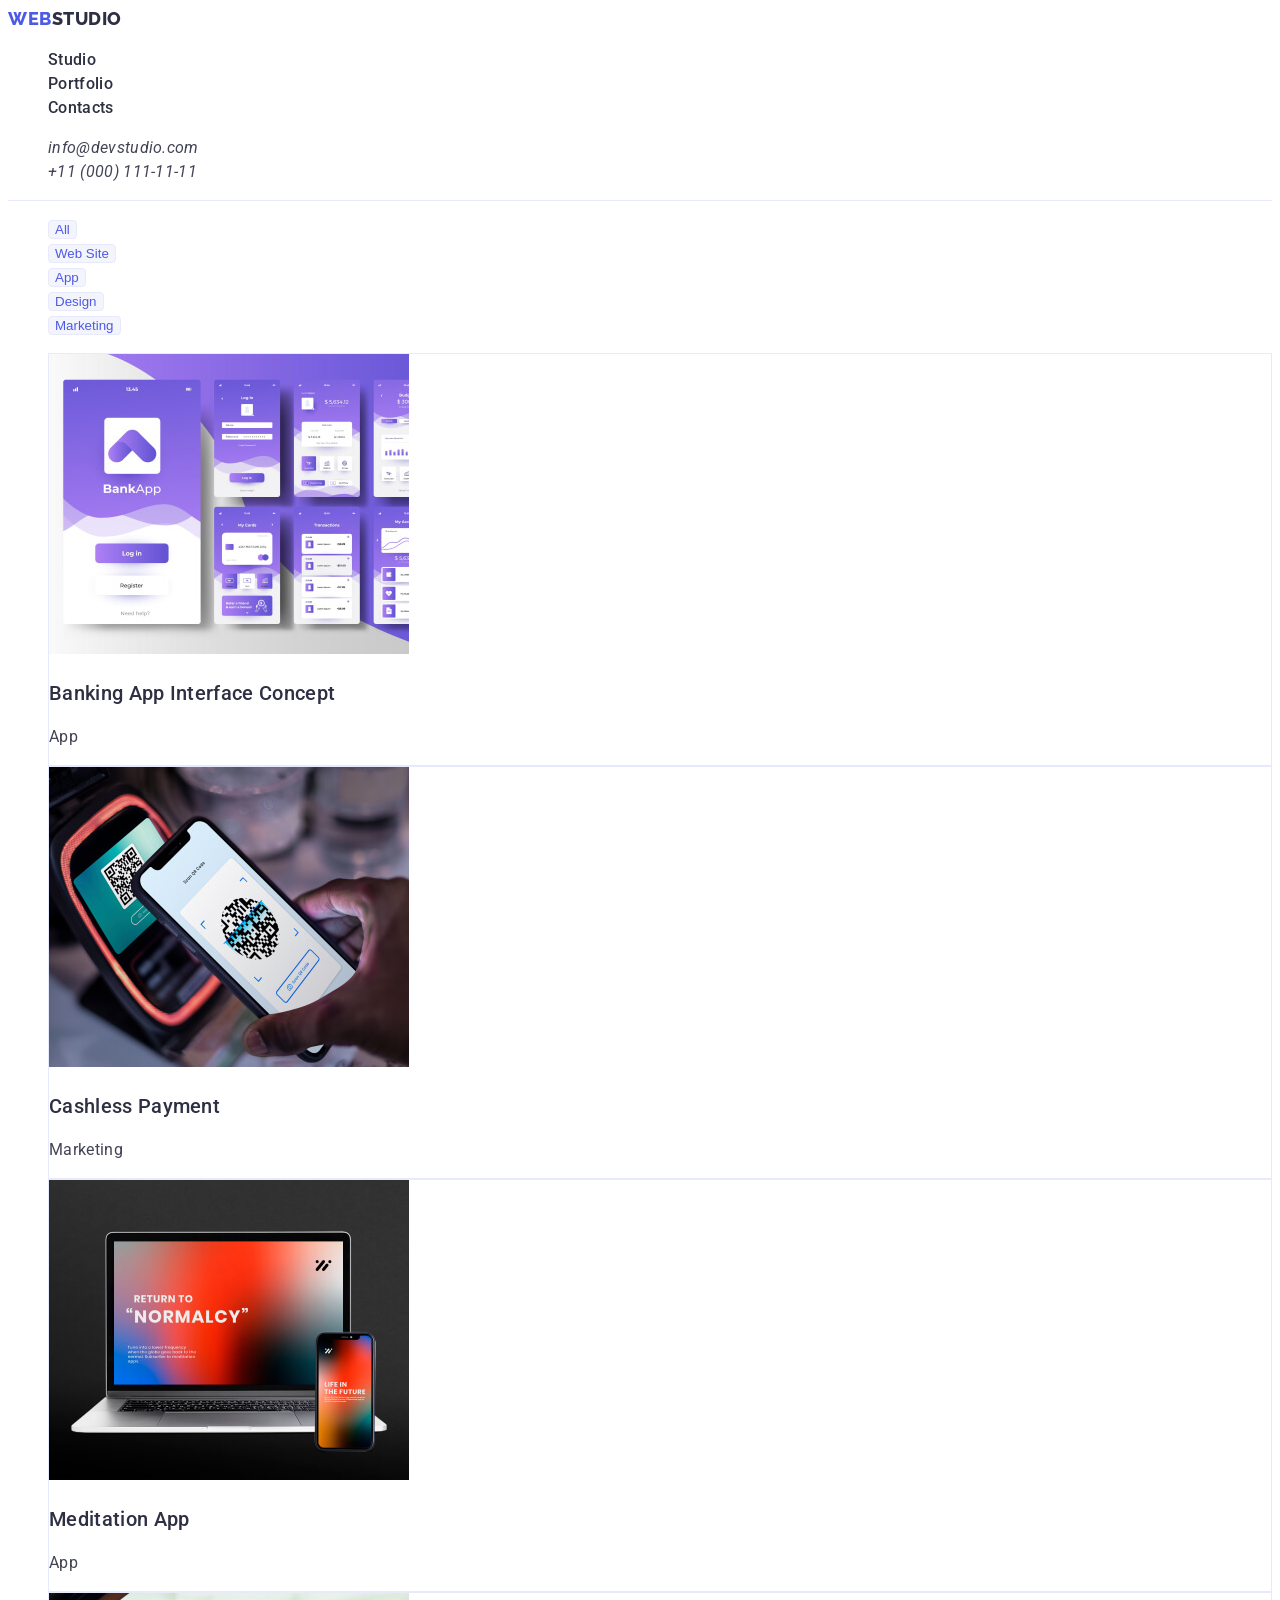
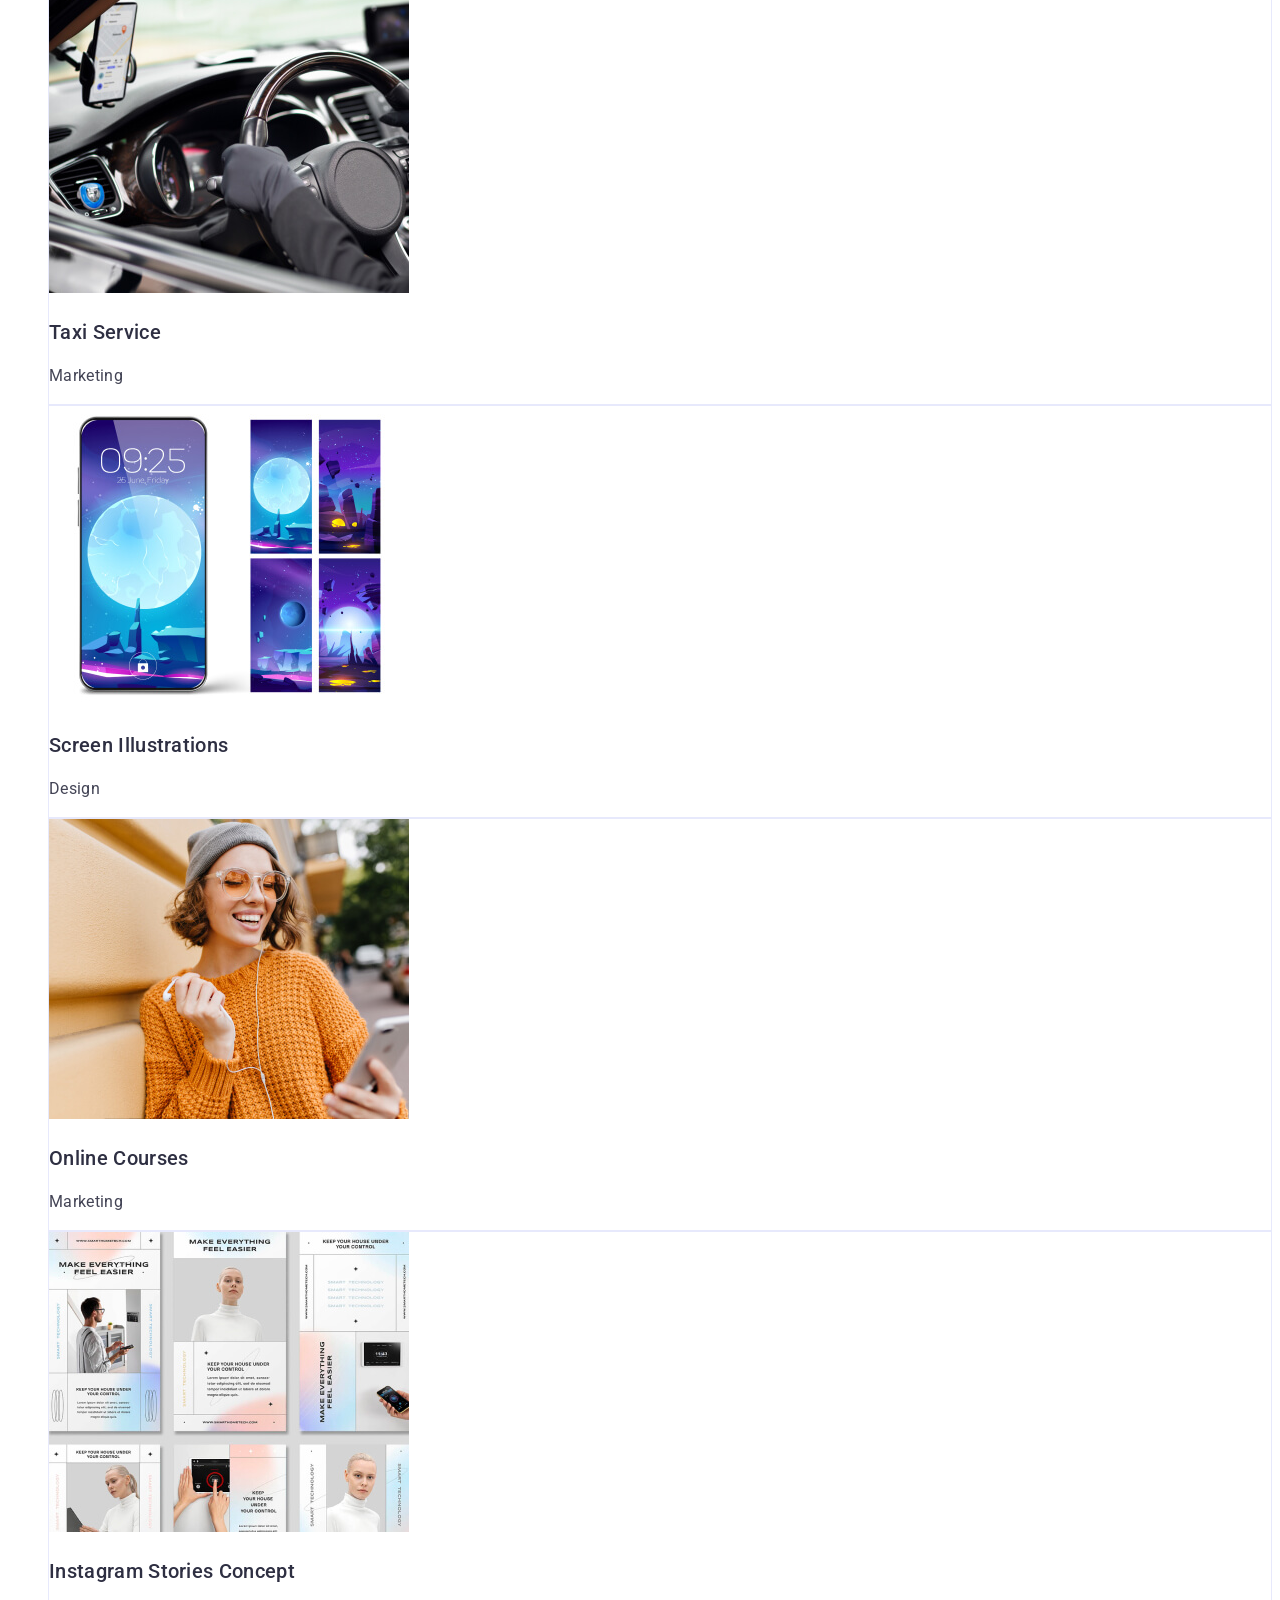
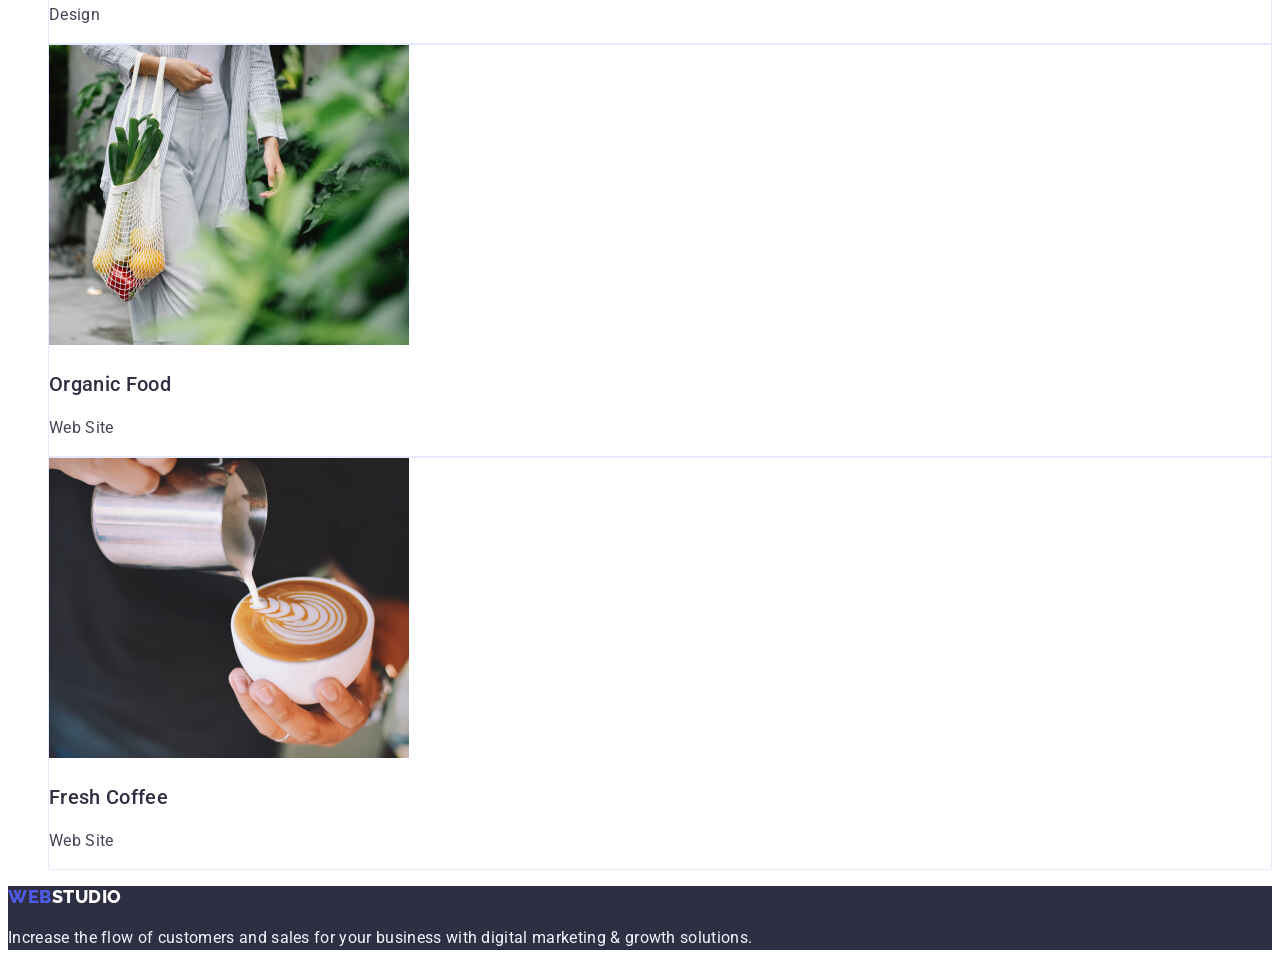
==== portfolio.html @ c6ef44fa "add portfolio and style" ====
<!DOCTYPE html>
<html lang="en">
  <head>
    <meta charset="UTF-8" />
    <meta http-equiv="X-UA-Compatible" content="IE=edge" />
    <meta name="viewport" content="width=device-width, initial-scale=1.0" />
    <title>Web Studio</title>
    <link rel="preconnect" href="https://fonts.googleapis.com" />
    <link rel="preconnect" href="https://fonts.gstatic.com" crossorigin />
    <link
      href="https://fonts.googleapis.com/css2?family=Raleway:wght@800&family=Roboto:wght@400;500;700;900&display=swap"
      rel="stylesheet"
    />
    <link rel="stylesheet" href="./css/style.css" />
  </head>
  <body>
    <header class="header">
      <nav>
        <a class="logo" href="./index.html"><span>Web</span>Studio</a>
        <ul class="menu">
          <li><a class="menu_link" href="./index.html">Studio</a></li>
          <li><a class="menu_link" href="./portfolio.html">Portfolio</a></li>
          <li><a class="menu_link" href="#">Contacts</a></li>
        </ul>
      </nav>
      <address>
        <ul class="contacts">
          <li>
            <a class="contacts-link" href="mailto:info@devstudio.com"
              >info@devstudio.com</a
            >
          </li>
          <li>
            <a class="contacts-link" href="tel:+110001111111"
              >+11 (000) 111-11-11</a
            >
          </li>
        </ul>
      </address>
    </header>
    <main>
      <section class="projects">
        <ul class="navigation">
          <li class="navigation_item">
            <button class="navigation_btn" type="button">All</button>
          </li>
          <li>
            <button class="navigation_btn" type="button">Web Site</button>
          </li>
          <li class="navigation_item">
            <button class="navigation_btn" type="button">App</button>
          </li>
          <li class="navigation_item">
            <button class="navigation_btn" type="button">Design</button>
          </li>
          <li class="navigation_item">
            <button class="navigation_btn" type="button">Marketing</button>
          </li>
        </ul>
        <ul class="projects_list">
          <li class="projects_item">
            <img src="./images/portfolio/img-1.jpg" alt="banking app" />
            <h3 class="projects_title">Banking App Interface Concept</h3>
            <p class="projects_category">App</p>
          </li>
          <li class="projects_item">
            <img src="./images/portfolio/img-2.jpg" alt="payment" />
            <h3 class="projects_title">Cashless Payment</h3>
            <p class="projects_category">Marketing</p>
          </li>
          <li class="projects_item">
            <img
              src="./images/portfolio/img-3.jpg"
              alt="app on laptop an phone"
            />
            <h3 class="projects_title">Meditation App</h3>
            <p class="projects_category">App</p>
          </li>
          <li class="projects_item">
            <img src="./images/portfolio/img-4.jpg" alt="car driver" />
            <h3 class="projects_title">Taxi Service</h3>
            <p class="projects_category">Marketing</p>
          </li>
          <li class="projects_item">
            <img src="./images/portfolio/img-5.jpg" alt="screen phone" />
            <h3 class="projects_title">Screen Illustrations</h3>
            <p class="projects_category">Design</p>
          </li>
          <li class="projects_item">
            <img src="./images/portfolio/img-6.jpg" alt="happy smile women" />
            <h3 class="projects_title">Online Courses</h3>
            <p class="projects_category">Marketing</p>
          </li>
          <li class="projects_item">
            <img src="./images/portfolio/img-7.jpg" alt="instagram stories" />
            <h3 class="projects_title">Instagram Stories Concept</h3>
            <p class="projects_category">Design</p>
          </li>
          <li class="projects_item">
            <img src="./images/portfolio/img-8.jpg" alt="women with shopper" />
            <h3 class="projects_title">Organic Food</h3>
            <p class="projects_category">Web Site</p>
          </li>
          <li class="projects_item">
            <img src="./images/portfolio/img-9.jpg" alt="making coffee" />
            <h3 class="projects_title">Fresh Coffee</h3>
            <p class="projects_category">Web Site</p>
          </li>
        </ul>
      </section>
    </main>
    <footer class="footer">
      <a class="logo footer_logo" href="./index.html"><span>Web</span>Studio</a>
      <p class="footer_description">
        Increase the flow of customers and sales for your business with digital
        marketing & growth solutions.
      </p>
    </footer>
  </body>
</html>
---- css/style.css ----
:root {
    /* COLORS */
    --main-color: #434455;
    --dark-grey:#2E2F42;
    --blue:#4D5AE5;
    --bg-grey:#F4F4FD;
    --white:#FFFFFF;
    --hover:#404BBF;
    --border:#E7E9FC;

    /* FONT-FAMILY */
    --roboto:'Roboto', sans-serif;
    --ralewey:'Raleway',sans-serif;
}

body{
    background-color:var(--white);
    color: var(--main-color);
    font-family:var(--roboto) ;
    font-size: 16px;
    line-height: 1.5;
    letter-spacing: 0.02em;
}
.header{
    border-bottom: 1px solid #E7E9FC;
}
.logo{
    font-family: var(--ralewey);
    font-weight: 800;
    font-size: 18px;
    line-height: 1.17;
    color: var(--dark-grey);
    text-decoration: none;
    letter-spacing: 0.03em;
    text-transform: uppercase;
}
.logo span{
    color:var(--blue)
}
.menu{
    list-style: none;
}
.menu a{
    text-decoration: none;
    font-weight: 500;
    color: var(--dark-grey);
}
.menu_link:hover,.menu_link:active{
    color: var(--hover);
    border-bottom: 2px var(--hover) solid;
}
.contacts{
    list-style: none;
}
.contacts a{
    text-decoration: none;
    color: var(--main-color);
}
.contacts a:hover{
        color: var(--hover);
}
.hero{
    background-color: var(--dark-grey);
}
.hero_title{
    font-weight: 700;
    font-size: 56px;
    line-height: 1.07;
    color: var(--white);
    text-align: center;
}
.hero_btn{
    background-color: var(--blue);
    box-shadow: 0px 4px 4px rgba(0, 0, 0, 0.15);
    border-radius: 4px;
    border: none;
    color: var(--white);
    font-weight: 500;
    cursor: pointer;
}
.hero_btn:hover{
    background-color: var(--hover);
}
.advatages_list{
    list-style: none;
}
.h3{
color: var(--dark-grey);
font-weight: 500;
font-size: 20px;
line-height: 1.2;
}

.h2{
    font-weight: 700;
    font-size: 36px;
    line-height: 1.11;
    text-align: center;
    text-transform: capitalize;
}
.our-job_list{list-style: none;}
.team{
    background-color: var(--bg-grey);
}
.team_list{
    list-style: none;
}
.team_item{
    background-color: var(--white);
    box-shadow: 0px 1px 6px rgba(46, 47, 66, 0.08), 0px 1px 1px rgba(46, 47, 66, 0.16), 0px 2px 1px rgba(46, 47, 66, 0.08);
        border-radius: 0px 0px 4px 4px;
}
.team_role{
    text-align: center;
}
.team_name{
    text-align: center;
}
.footer{
    background-color: var(--dark-grey);
}
.footer_logo{
    color: var(--white);
}
.footer_description{
    color: var(--bg-grey);
}

/* PORTFOLIO */
.navigation{
    list-style: none;
}
.navigation_btn{
    background-color: var(--bg-grey);
    border: 1px solid  var(--border);
    border-radius: 4px;
    color: var(--blue);
    font-weight: 500;
    cursor: pointer;
}
.navigation_btn:hover{
    background-color: var(--hover);
    color: var(--white);
    box-shadow: 0px 3px 1px rgba(0, 0, 0, 0.1), 0px 2px 1px rgba(0, 0, 0, 0.08), 0px 2px 2px rgba(0, 0, 0, 0.12);
}
.projects_list{
    list-style: none;
}
.projects_item{
    background-color: var(--white);
    border: 1px solid var(--border);
}
.projects_title{
    color: var(--dark-grey);
    font-weight: 500;
    font-size: 20px;
    line-height: 1.2;
}
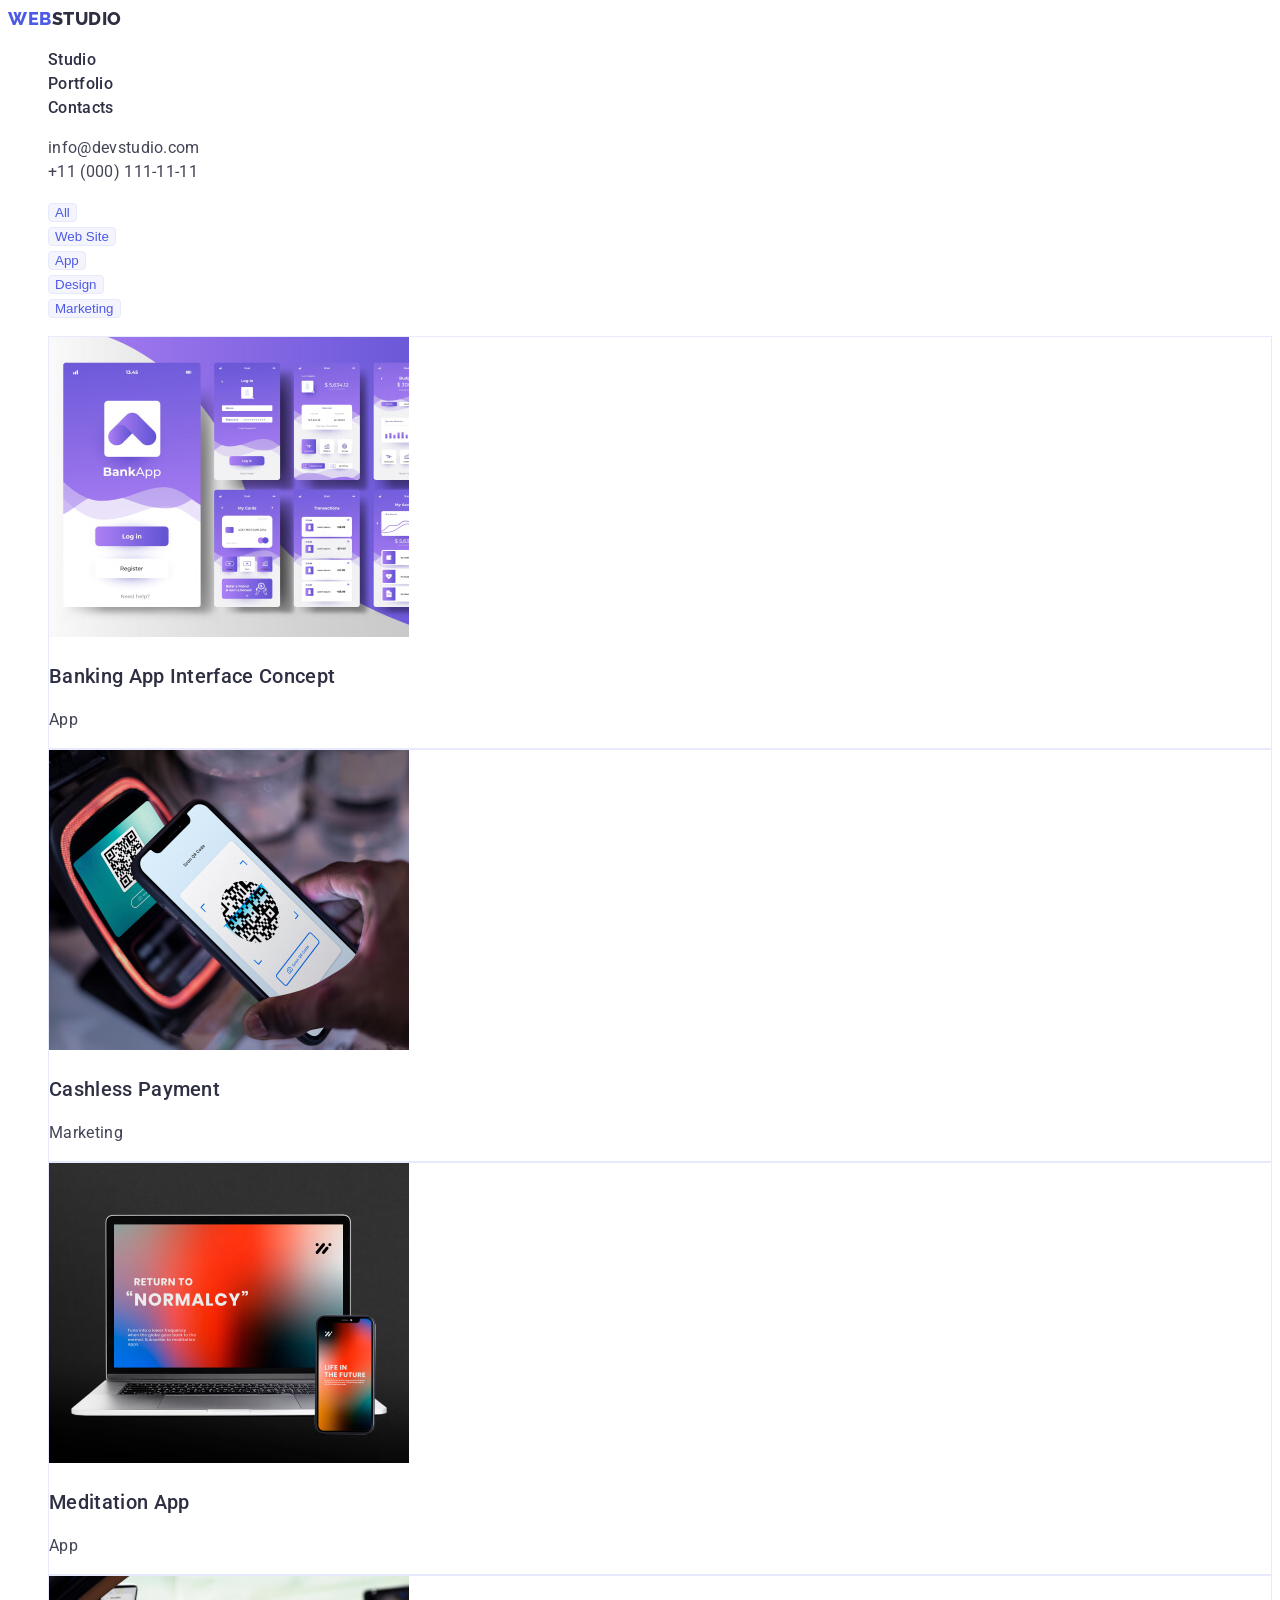
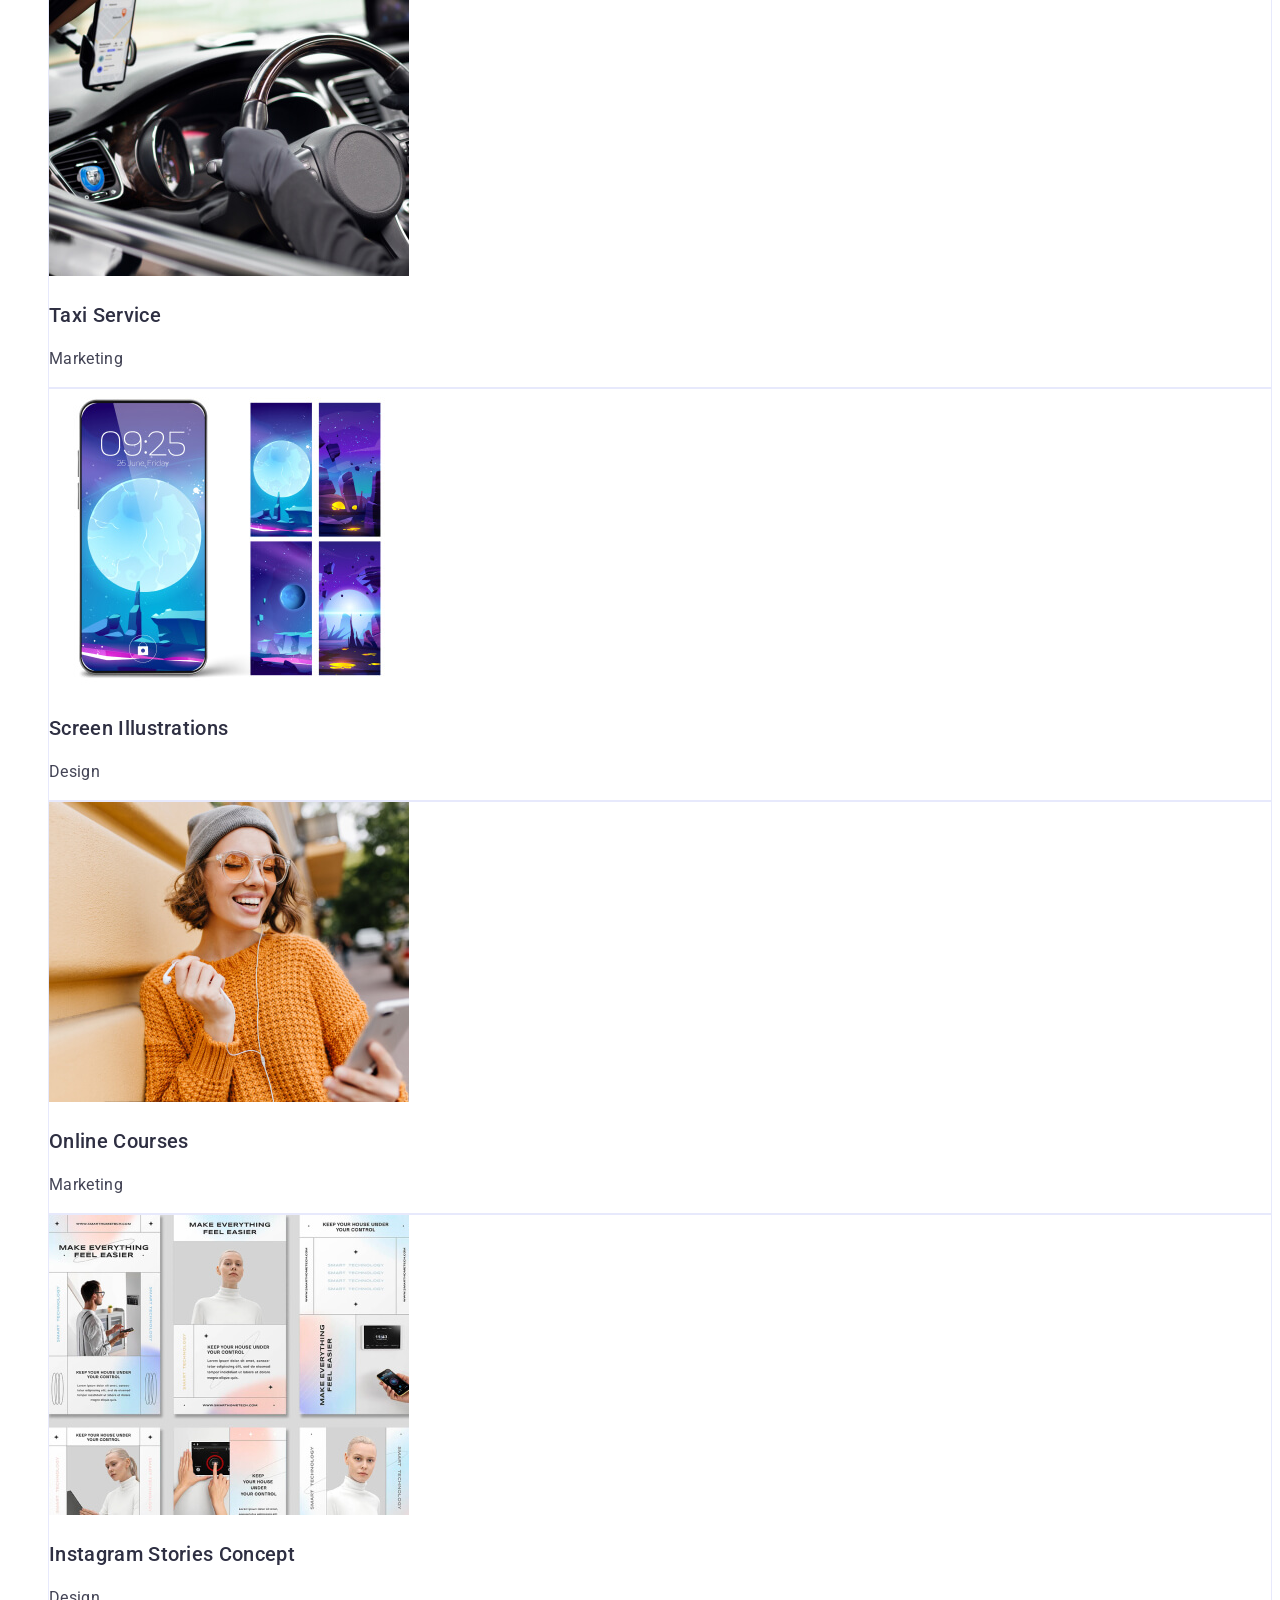
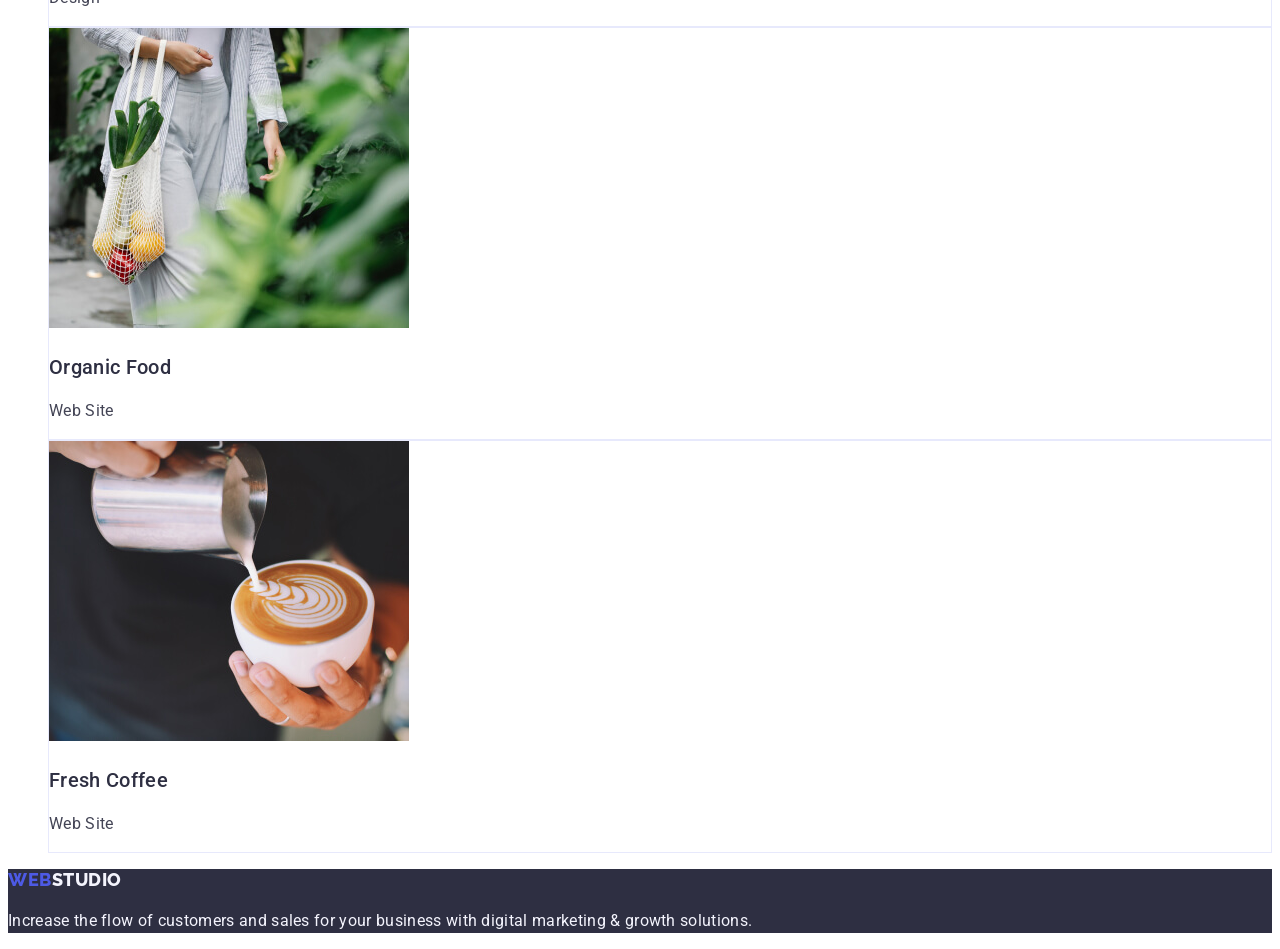
==== commit 3701d170: "fix header and footer portfolio" ====
--- a/portfolio.html
+++ b/portfolio.html
@@ -14,24 +14,28 @@
     <link rel="stylesheet" href="./css/style.css" />
   </head>
   <body>
-    <header class="header">
+    <header>
       <nav>
-        <a class="logo" href="./index.html"><span>Web</span>Studio</a>
-        <ul class="menu">
-          <li><a class="menu_link" href="./index.html">Studio</a></li>
-          <li><a class="menu_link" href="./portfolio.html">Portfolio</a></li>
-          <li><a class="menu_link" href="#">Contacts</a></li>
+        <a class="logo link" href="./index.html"
+          >Web<span class="header_logo">Studio</span></a
+        >
+        <ul class="menu list">
+          <li><a class="menu_link link" href="./index.html">Studio</a></li>
+          <li>
+            <a class="menu_link link" href="./portfolio.html">Portfolio</a>
+          </li>
+          <li><a class="menu_link link" href="">Contacts</a></li>
         </ul>
       </nav>
-      <address>
-        <ul class="contacts">
+      <address class="contacts">
+        <ul class="list">
           <li>
-            <a class="contacts-link" href="mailto:info@devstudio.com"
+            <a class="contacts_link link" href="mailto:info@devstudio.com"
               >info@devstudio.com</a
             >
           </li>
           <li>
-            <a class="contacts-link" href="tel:+110001111111"
+            <a class="contacts_link link" href="tel:+110001111111"
               >+11 (000) 111-11-11</a
             >
           </li>
@@ -110,7 +114,9 @@
       </section>
     </main>
     <footer class="footer">
-      <a class="logo footer_logo" href="./index.html"><span>Web</span>Studio</a>
+      <a class="logo link" href="./index.html"
+        >Web<span class="footer_logo">Studio</span></a
+      >
       <p class="footer_description">
         Increase the flow of customers and sales for your business with digital
         marketing & growth solutions.
--- a/css/style.css
+++ b/css/style.css
@@ -12,6 +12,14 @@
     --roboto:'Roboto', sans-serif;
     --ralewey:'Raleway',sans-serif;
 }
+/* DEFAULT */
+.link{
+    text-decoration: none;
+}
+.list{
+    list-style: none;
+}
+/* DEFAULT */
 
 body{
     background-color:var(--white);
@@ -29,31 +37,36 @@
     font-weight: 800;
     font-size: 18px;
     line-height: 1.17;
-    color: var(--dark-grey);
-    text-decoration: none;
+    color: var(--blue);
     letter-spacing: 0.03em;
     text-transform: uppercase;
 }
-.logo span{
-    color:var(--blue)
+.header_logo{
+    color:var(--dark-grey)
 }
-.menu{
-    list-style: none;
+
+.menu_link{
+    font-weight: 500;
+    font-size: 16px;
+    line-height: 1.5;
+    letter-spacing: 0.02em;
+    color: var(--dark-grey);
+
 }
-.menu a{
-    text-decoration: none;
-    font-weight: 500;
-    color: var(--dark-grey);
+.menu_link:hover{
+    color: var(--hover);
+    /* border-bottom: 2px var(--hover) solid; */
 }
-.menu_link:hover,.menu_link:active{
+.menu_link:focus{
     color: var(--hover);
-    border-bottom: 2px var(--hover) solid;
+}
+.menu_link:active {
+    color: var(--hover);
 }
 .contacts{
-    list-style: none;
+    font-style: normal;
 }
-.contacts a{
-    text-decoration: none;
+.contacts_link{
     color: var(--main-color);
 }
 .contacts a:hover{
@@ -66,6 +79,7 @@
     font-weight: 700;
     font-size: 56px;
     line-height: 1.07;
+    letter-spacing: 0.02em;
     color: var(--white);
     text-align: center;
 }
@@ -75,30 +89,34 @@
     border-radius: 4px;
     border: none;
     color: var(--white);
+    font-family: var(--roboto);
     font-weight: 500;
+    font-size: 16px;
+    line-height: 1.5;
+    letter-spacing: 0.04em;
     cursor: pointer;
 }
-.hero_btn:hover{
+.hero_btn:hover,.hero_btn:focus{
     background-color: var(--hover);
 }
-.advatages_list{
-    list-style: none;
-}
-.h3{
+
+.title-h3{
 color: var(--dark-grey);
 font-weight: 500;
 font-size: 20px;
 line-height: 1.2;
+letter-spacing: 0.02em;
 }
 
-.h2{
+.title-h2{
+    color: var(--dark-grey);
     font-weight: 700;
     font-size: 36px;
     line-height: 1.11;
+    letter-spacing: 0.02em;
     text-align: center;
     text-transform: capitalize;
 }
-.our-job_list{list-style: none;}
 .team{
     background-color: var(--bg-grey);
 }
@@ -120,7 +138,7 @@
     background-color: var(--dark-grey);
 }
 .footer_logo{
-    color: var(--white);
+    color: var(--bg-grey);
 }
 .footer_description{
     color: var(--bg-grey);
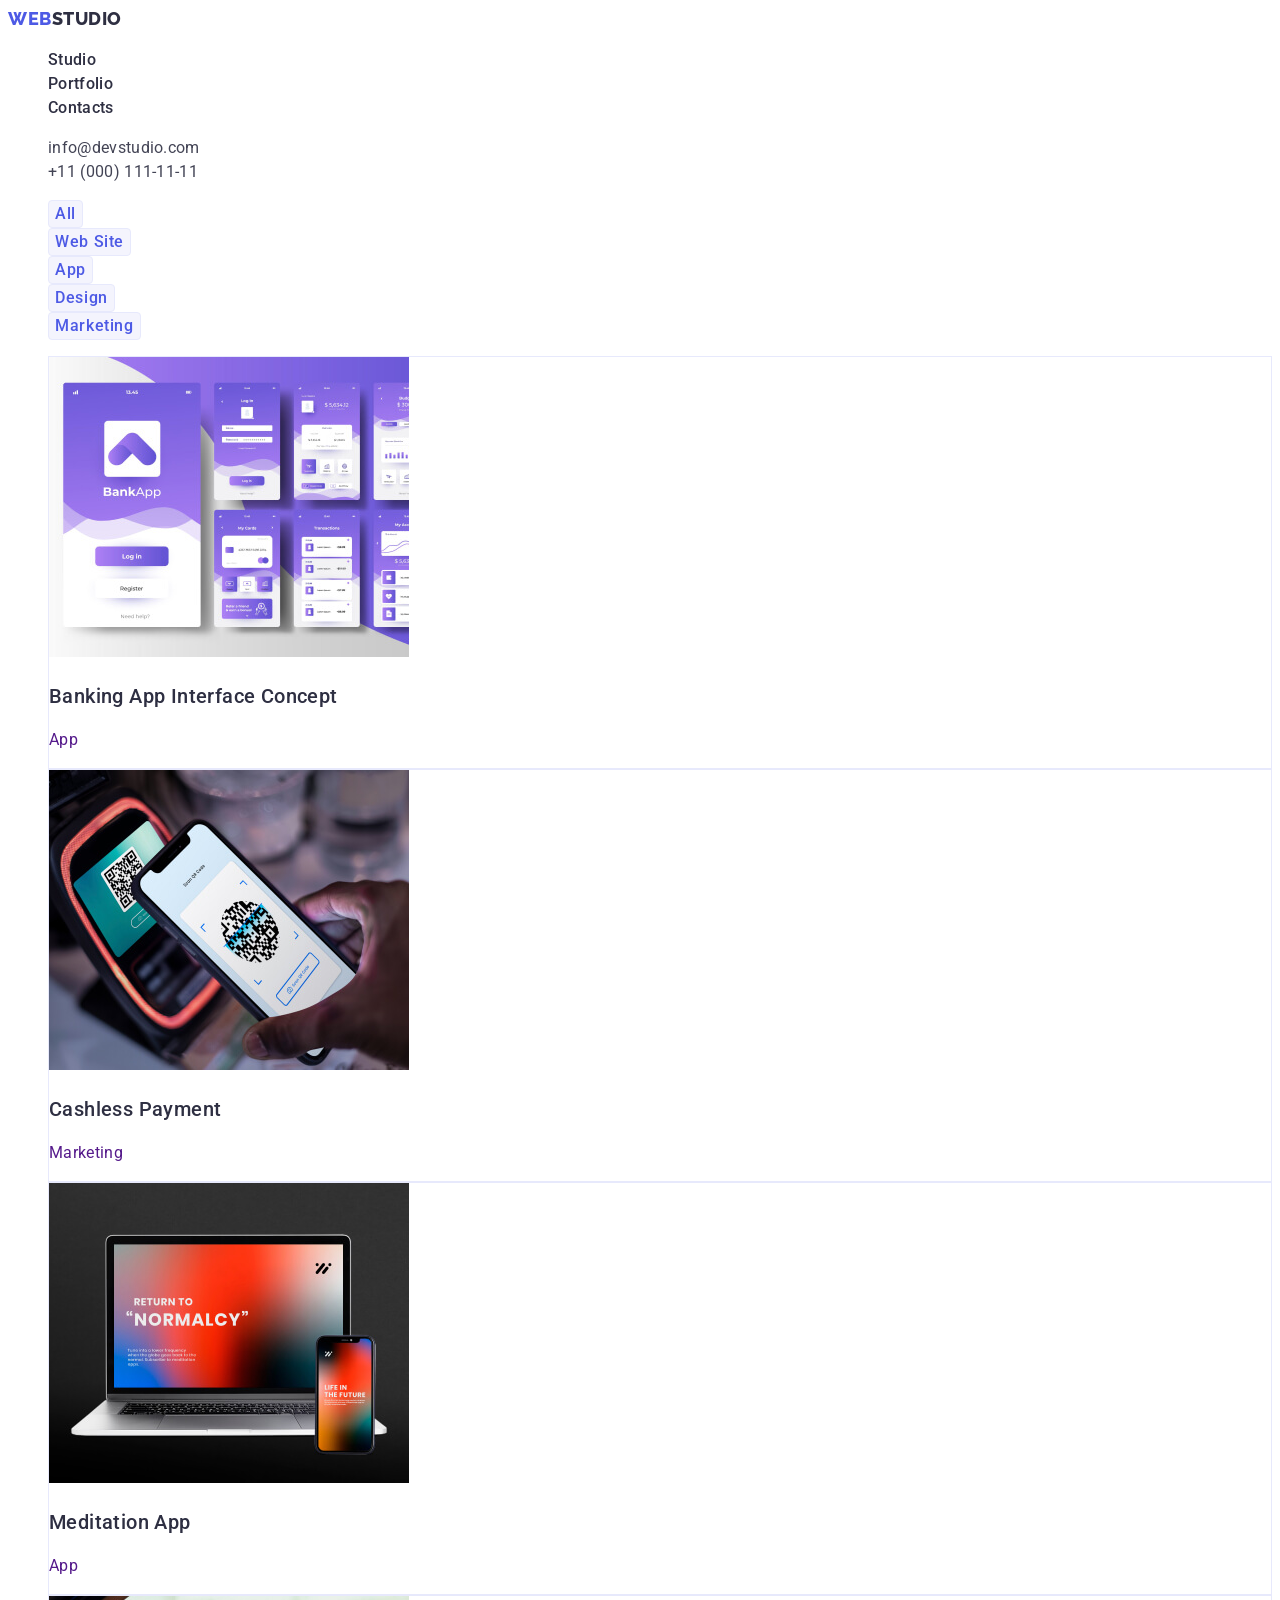
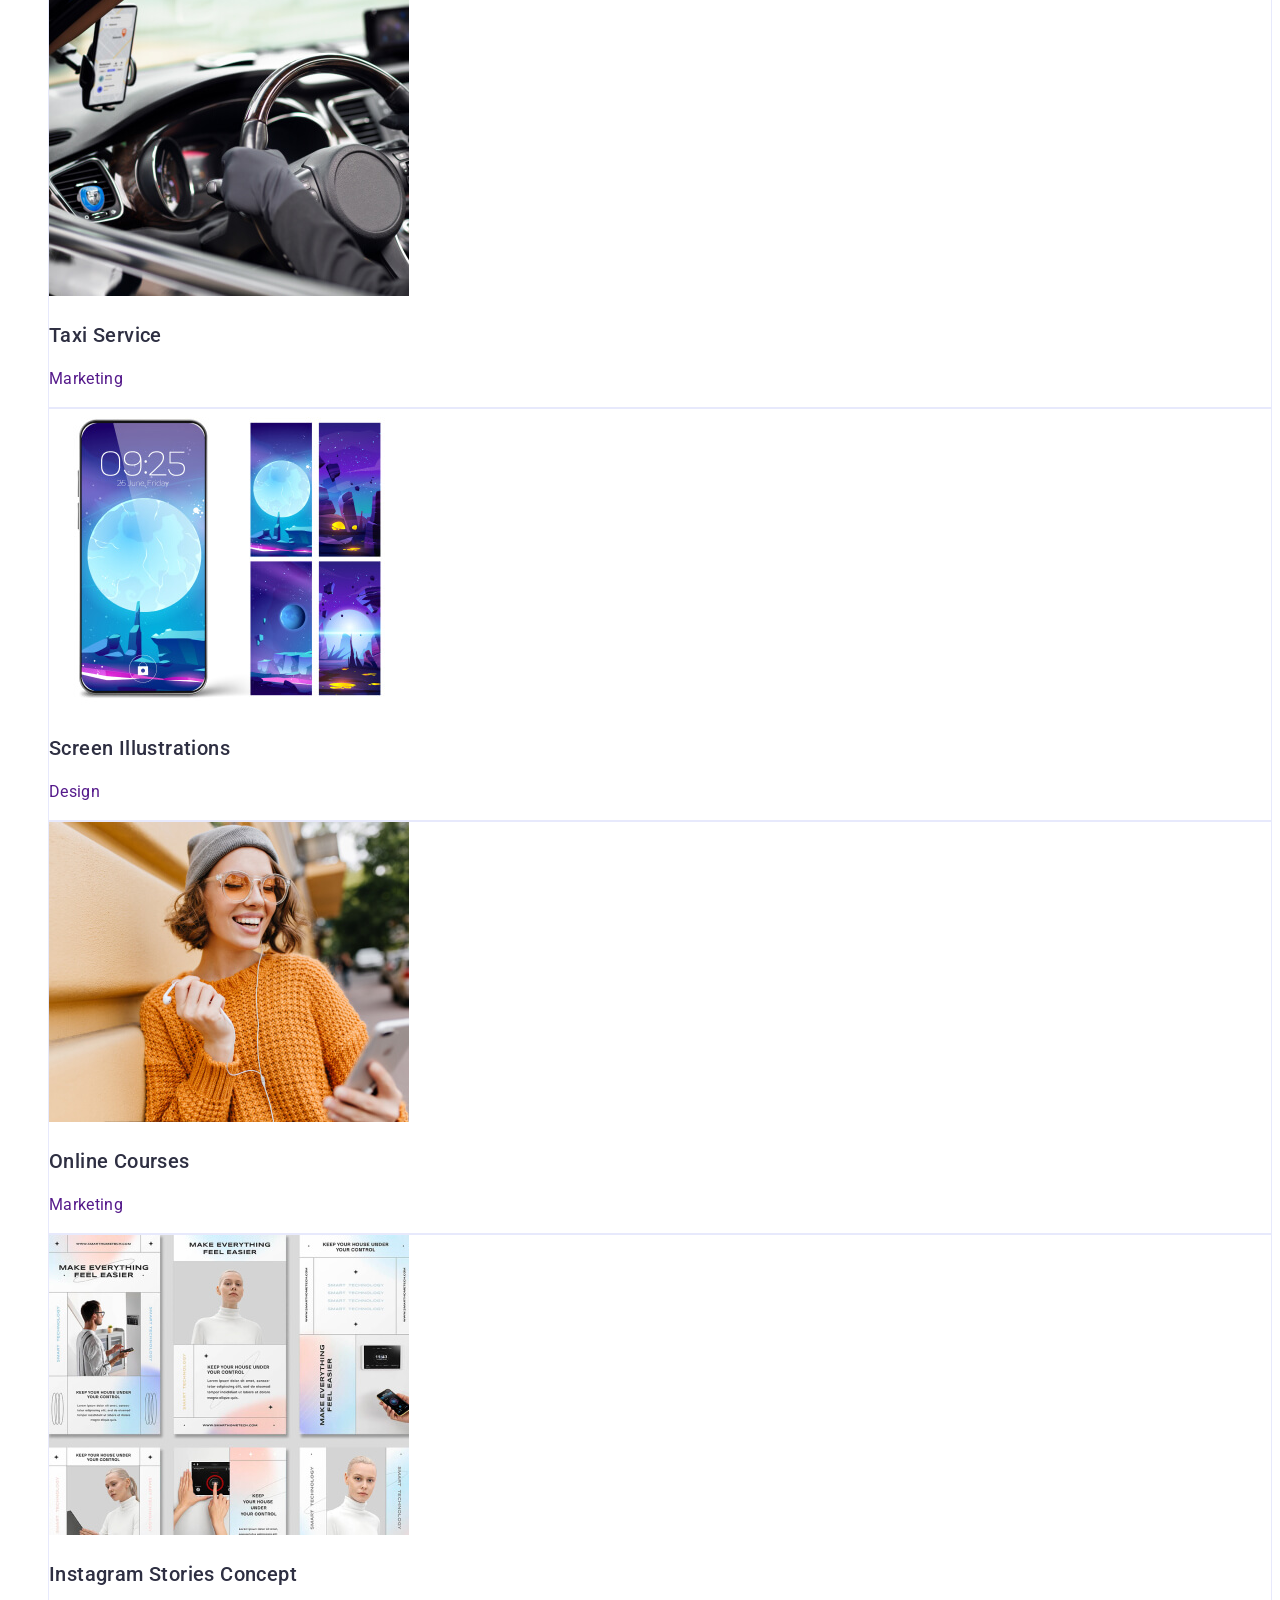
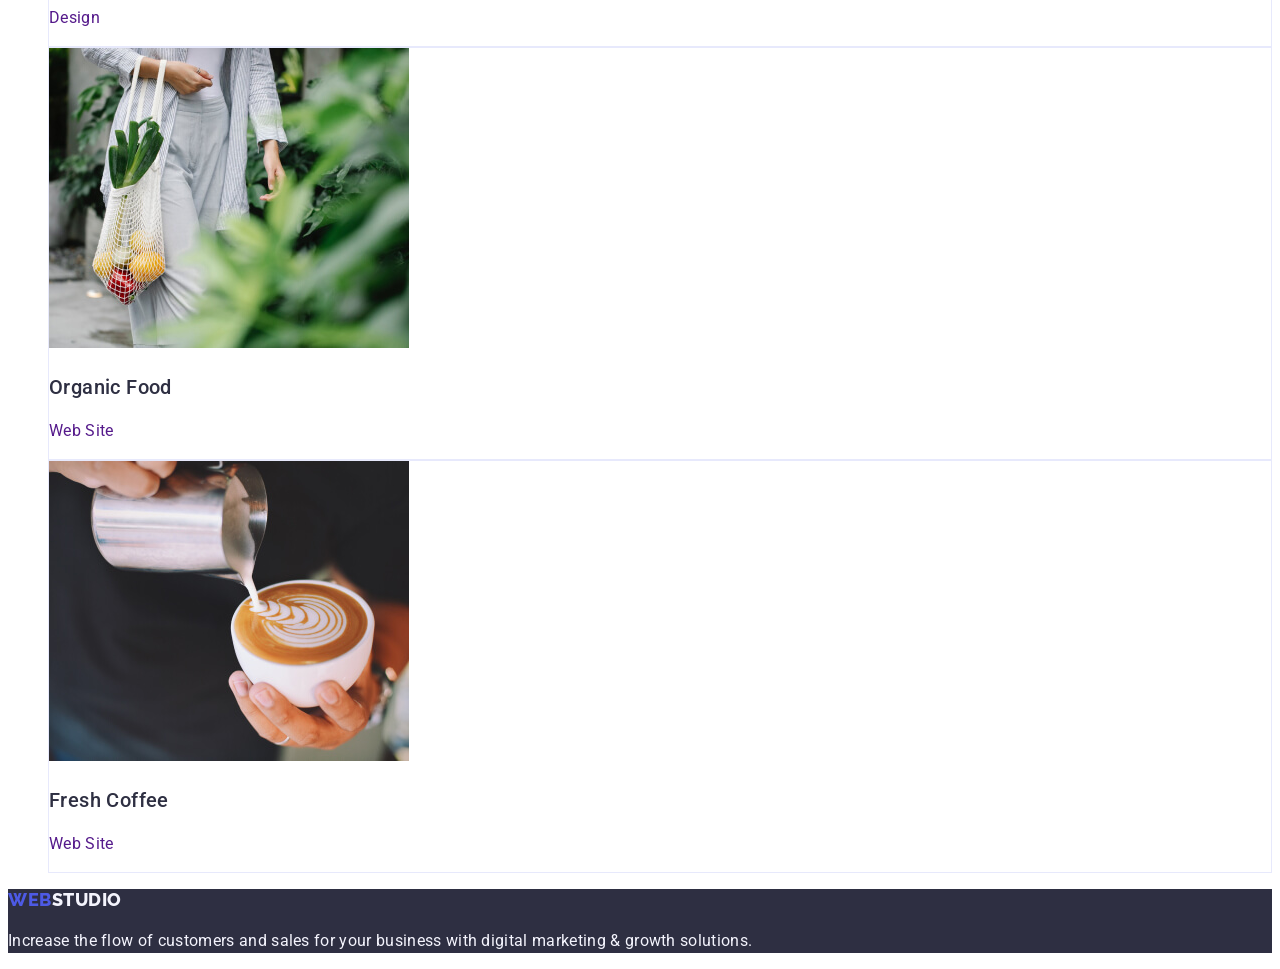
==== commit aac800bf: "small changes" ====
--- a/portfolio.html
+++ b/portfolio.html
@@ -44,71 +44,93 @@
     </header>
     <main>
       <section class="projects">
-        <ul class="navigation">
+        <h1 hidden>Our projects</h1>
+        <ul class="navigation list">
           <li class="navigation_item">
-            <button class="navigation_btn" type="button">All</button>
+            <button type="button" class="navigation_btn">All</button>
           </li>
           <li>
-            <button class="navigation_btn" type="button">Web Site</button>
+            <button type="button" class="navigation_btn">Web Site</button>
           </li>
           <li class="navigation_item">
-            <button class="navigation_btn" type="button">App</button>
+            <button type="button" class="navigation_btn">App</button>
           </li>
           <li class="navigation_item">
-            <button class="navigation_btn" type="button">Design</button>
+            <button type="button" class="navigation_btn">Design</button>
           </li>
           <li class="navigation_item">
-            <button class="navigation_btn" type="button">Marketing</button>
+            <button type="button" class="navigation_btn">Marketing</button>
           </li>
         </ul>
-        <ul class="projects_list">
+        <ul class="projects_list list">
           <li class="projects_item">
-            <img src="./images/portfolio/img-1.jpg" alt="banking app" />
-            <h3 class="projects_title">Banking App Interface Concept</h3>
-            <p class="projects_category">App</p>
+            <a href="" class="link">
+              <img src="./images/portfolio/img-1.jpg" alt="banking app" />
+              <h3 class="projects_title">Banking App Interface Concept</h3>
+              <p class="projects_category">App</p>
+            </a>
           </li>
           <li class="projects_item">
-            <img src="./images/portfolio/img-2.jpg" alt="payment" />
-            <h3 class="projects_title">Cashless Payment</h3>
-            <p class="projects_category">Marketing</p>
+            <a href="" class="link">
+              <img src="./images/portfolio/img-2.jpg" alt="payment" />
+              <h3 class="projects_title">Cashless Payment</h3>
+              <p class="projects_category">Marketing</p>
+            </a>
           </li>
           <li class="projects_item">
-            <img
-              src="./images/portfolio/img-3.jpg"
-              alt="app on laptop an phone"
-            />
-            <h3 class="projects_title">Meditation App</h3>
-            <p class="projects_category">App</p>
+            <a href="" class="link">
+              <img
+                src="./images/portfolio/img-3.jpg"
+                alt="app on laptop an phone"
+              />
+              <h3 class="projects_title">Meditation App</h3>
+              <p class="projects_category">App</p>
+            </a>
           </li>
           <li class="projects_item">
-            <img src="./images/portfolio/img-4.jpg" alt="car driver" />
-            <h3 class="projects_title">Taxi Service</h3>
-            <p class="projects_category">Marketing</p>
+            <a href="" class="link">
+              <img src="./images/portfolio/img-4.jpg" alt="car driver" />
+              <h3 class="projects_title">Taxi Service</h3>
+              <p class="projects_category">Marketing</p>
+            </a>
           </li>
           <li class="projects_item">
-            <img src="./images/portfolio/img-5.jpg" alt="screen phone" />
-            <h3 class="projects_title">Screen Illustrations</h3>
-            <p class="projects_category">Design</p>
+            <a href="" class="link">
+              <img src="./images/portfolio/img-5.jpg" alt="screen phone" />
+              <h3 class="projects_title">Screen Illustrations</h3>
+              <p class="projects_category">Design</p>
+            </a>
           </li>
           <li class="projects_item">
-            <img src="./images/portfolio/img-6.jpg" alt="happy smile women" />
-            <h3 class="projects_title">Online Courses</h3>
-            <p class="projects_category">Marketing</p>
+            <a href="" class="link">
+              <img src="./images/portfolio/img-6.jpg" alt="happy smile women" />
+              <h3 class="projects_title">Online Courses</h3>
+              <p class="projects_category">Marketing</p>
+            </a>
           </li>
           <li class="projects_item">
-            <img src="./images/portfolio/img-7.jpg" alt="instagram stories" />
-            <h3 class="projects_title">Instagram Stories Concept</h3>
-            <p class="projects_category">Design</p>
+            <a href="" class="link">
+              <img src="./images/portfolio/img-7.jpg" alt="instagram stories" />
+              <h3 class="projects_title">Instagram Stories Concept</h3>
+              <p class="projects_category">Design</p>
+            </a>
           </li>
           <li class="projects_item">
-            <img src="./images/portfolio/img-8.jpg" alt="women with shopper" />
-            <h3 class="projects_title">Organic Food</h3>
-            <p class="projects_category">Web Site</p>
+            <a href="" class="link">
+              <img
+                src="./images/portfolio/img-8.jpg"
+                alt="women with shopper"
+              />
+              <h3 class="projects_title">Organic Food</h3>
+              <p class="projects_category">Web Site</p>
+            </a>
           </li>
           <li class="projects_item">
-            <img src="./images/portfolio/img-9.jpg" alt="making coffee" />
-            <h3 class="projects_title">Fresh Coffee</h3>
-            <p class="projects_category">Web Site</p>
+            <a href="" class="link">
+              <img src="./images/portfolio/img-9.jpg" alt="making coffee" />
+              <h3 class="projects_title">Fresh Coffee</h3>
+              <p class="projects_category">Web Site</p>
+            </a>
           </li>
         </ul>
       </section>
--- a/css/style.css
+++ b/css/style.css
@@ -100,7 +100,7 @@
     background-color: var(--hover);
 }
 
-.title-h3{
+.subtitle{
 color: var(--dark-grey);
 font-weight: 500;
 font-size: 20px;
@@ -108,7 +108,7 @@
 letter-spacing: 0.02em;
 }
 
-.title-h2{
+.title{
     color: var(--dark-grey);
     font-weight: 700;
     font-size: 36px;
@@ -155,6 +155,11 @@
     color: var(--blue);
     font-weight: 500;
     cursor: pointer;
+    font-family: var(--roboto);
+    font-weight: 500;
+    font-size: 16px;
+    line-height: 1.5;
+    letter-spacing: 0.04em;
 }
 .navigation_btn:hover{
     background-color: var(--hover);
@@ -173,4 +178,5 @@
     font-weight: 500;
     font-size: 20px;
     line-height: 1.2;
+    letter-spacing: 0.02em
 }
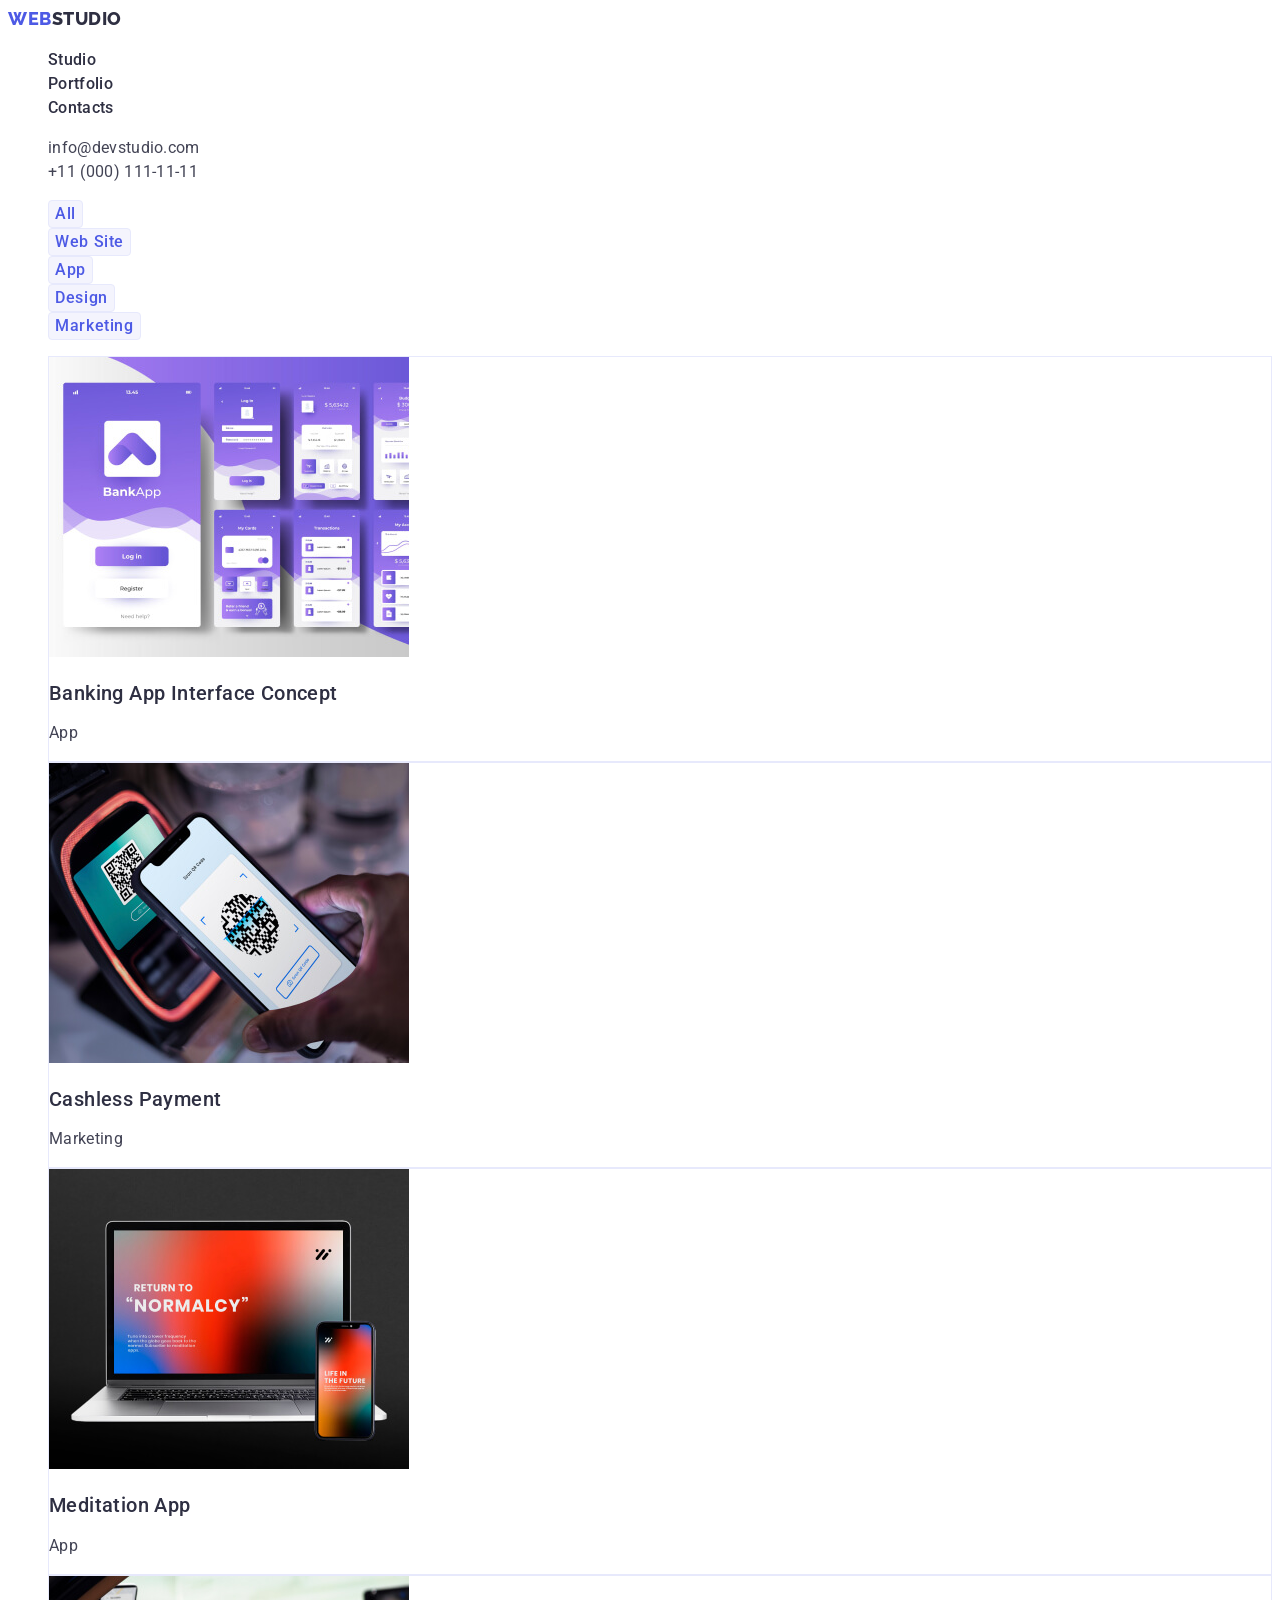
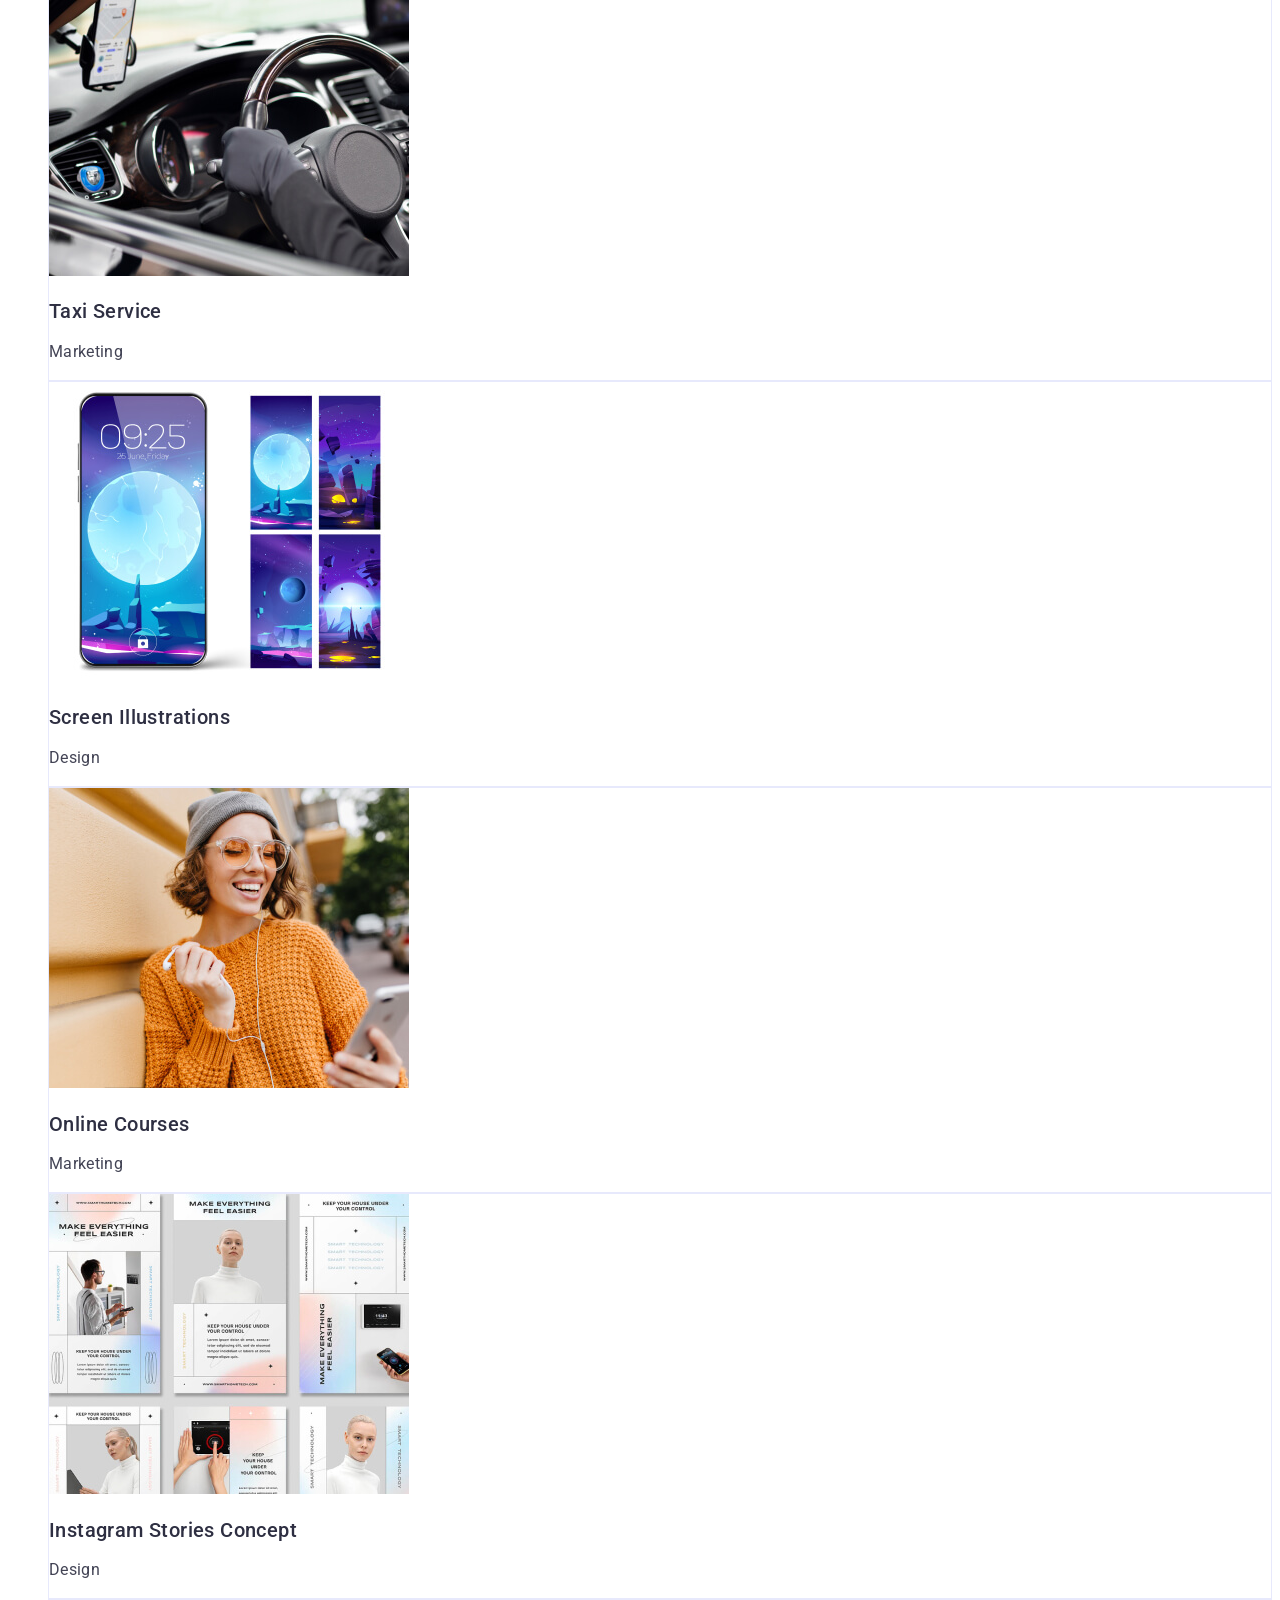
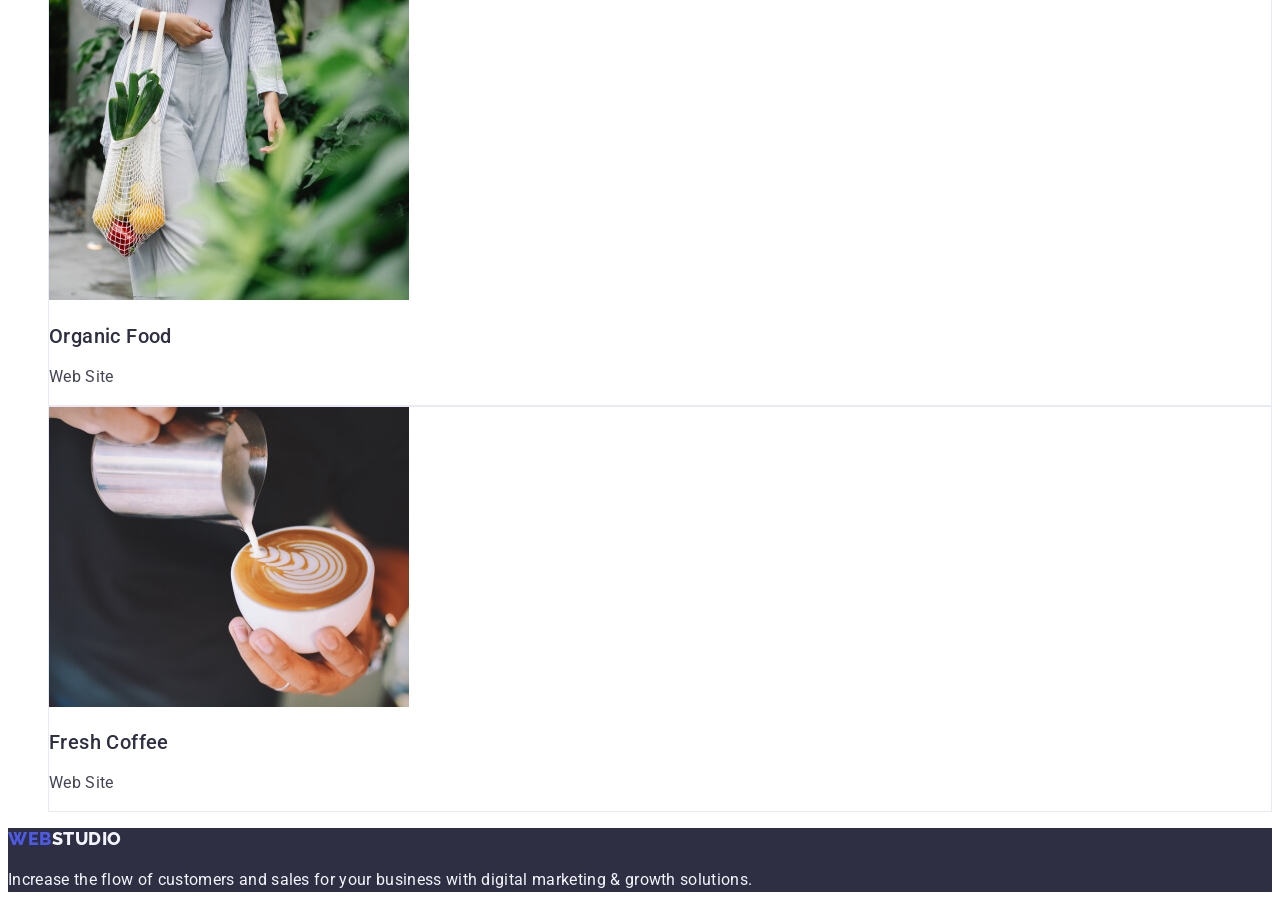
==== commit e758fd6b: "general fix" ====
--- a/portfolio.html
+++ b/portfolio.html
@@ -66,14 +66,14 @@
           <li class="projects_item">
             <a href="" class="link">
               <img src="./images/portfolio/img-1.jpg" alt="banking app" />
-              <h3 class="projects_title">Banking App Interface Concept</h3>
+              <h2 class="projects_title">Banking App Interface Concept</h2>
               <p class="projects_category">App</p>
             </a>
           </li>
           <li class="projects_item">
             <a href="" class="link">
               <img src="./images/portfolio/img-2.jpg" alt="payment" />
-              <h3 class="projects_title">Cashless Payment</h3>
+              <h2 class="projects_title">Cashless Payment</h2>
               <p class="projects_category">Marketing</p>
             </a>
           </li>
@@ -83,35 +83,35 @@
                 src="./images/portfolio/img-3.jpg"
                 alt="app on laptop an phone"
               />
-              <h3 class="projects_title">Meditation App</h3>
+              <h2 class="projects_title">Meditation App</h2>
               <p class="projects_category">App</p>
             </a>
           </li>
           <li class="projects_item">
             <a href="" class="link">
               <img src="./images/portfolio/img-4.jpg" alt="car driver" />
-              <h3 class="projects_title">Taxi Service</h3>
+              <h2 class="projects_title">Taxi Service</h2>
               <p class="projects_category">Marketing</p>
             </a>
           </li>
           <li class="projects_item">
             <a href="" class="link">
               <img src="./images/portfolio/img-5.jpg" alt="screen phone" />
-              <h3 class="projects_title">Screen Illustrations</h3>
+              <h2 class="projects_title">Screen Illustrations</h2>
               <p class="projects_category">Design</p>
             </a>
           </li>
           <li class="projects_item">
             <a href="" class="link">
               <img src="./images/portfolio/img-6.jpg" alt="happy smile women" />
-              <h3 class="projects_title">Online Courses</h3>
+              <h2 class="projects_title">Online Courses</h2>
               <p class="projects_category">Marketing</p>
             </a>
           </li>
           <li class="projects_item">
             <a href="" class="link">
               <img src="./images/portfolio/img-7.jpg" alt="instagram stories" />
-              <h3 class="projects_title">Instagram Stories Concept</h3>
+              <h2 class="projects_title">Instagram Stories Concept</h2>
               <p class="projects_category">Design</p>
             </a>
           </li>
@@ -121,14 +121,14 @@
                 src="./images/portfolio/img-8.jpg"
                 alt="women with shopper"
               />
-              <h3 class="projects_title">Organic Food</h3>
+              <h2 class="projects_title">Organic Food</h2>
               <p class="projects_category">Web Site</p>
             </a>
           </li>
           <li class="projects_item">
             <a href="" class="link">
               <img src="./images/portfolio/img-9.jpg" alt="making coffee" />
-              <h3 class="projects_title">Fresh Coffee</h3>
+              <h2 class="projects_title">Fresh Coffee</h2>
               <p class="projects_category">Web Site</p>
             </a>
           </li>
--- a/css/style.css
+++ b/css/style.css
@@ -55,7 +55,6 @@
 }
 .menu_link:hover{
     color: var(--hover);
-    /* border-bottom: 2px var(--hover) solid; */
 }
 .menu_link:focus{
     color: var(--hover);
@@ -166,6 +165,11 @@
     color: var(--white);
     box-shadow: 0px 3px 1px rgba(0, 0, 0, 0.1), 0px 2px 1px rgba(0, 0, 0, 0.08), 0px 2px 2px rgba(0, 0, 0, 0.12);
 }
+.navigation_btn:focus {
+    background-color: var(--hover);
+    color: var(--white);
+    box-shadow: 0px 3px 1px rgba(0, 0, 0, 0.1), 0px 2px 1px rgba(0, 0, 0, 0.08), 0px 2px 2px rgba(0, 0, 0, 0.12);
+}
 .projects_list{
     list-style: none;
 }
@@ -180,3 +184,6 @@
     line-height: 1.2;
     letter-spacing: 0.02em
 }
+.projects_category{
+    color: var(--main-color);
+}
